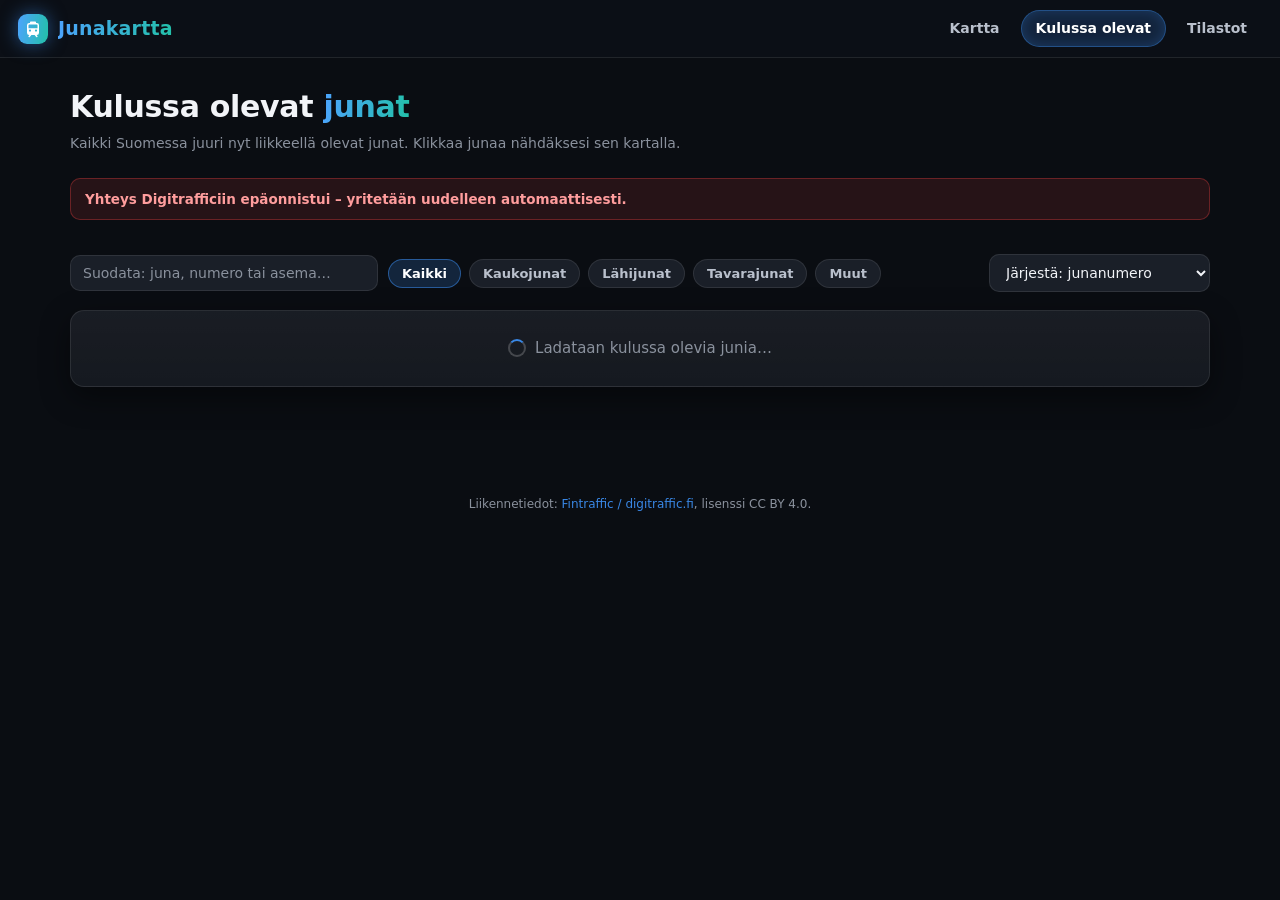
==== junat.html @ f3012fac "Lisää interaktiivinen Junakartta-sovellus (kartta, junalista, tilastot) Selainsovellus Suomen junali" ====
<!DOCTYPE html>
<html lang="fi">
<head>
  <meta charset="utf-8">
  <meta name="viewport" content="width=device-width, initial-scale=1">
  <title>Kulussa olevat junat – Junakartta</title>
  <meta name="description" content="Kaikki Suomessa juuri nyt kulussa olevat junat: reitit, nopeudet ja myöhästymiset. Tiedot: Fintraffic / digitraffic.fi.">
  <link rel="icon" href="data:image/svg+xml,<svg xmlns=%22http://www.w3.org/2000/svg%22 viewBox=%220 0 100 100%22><text y=%22.9em%22 font-size=%2290%22>🚆</text></svg>">
  <link rel="stylesheet" href="css/style.css">
</head>
<body>

  <header class="site-header">
    <a class="brand" href="index.html">
      <span class="logo"><svg viewBox="0 0 24 24"><path d="M9 2a1 1 0 0 0-1 1v1H7a3 3 0 0 0-3 3v10a3 3 0 0 0 3 3h.28l-1.17 1.4a1 1 0 1 0 1.54 1.28L9.87 20h4.26l2.22 2.68a1 1 0 0 0 1.54-1.28L16.72 20H17a3 3 0 0 0 3-3V7a3 3 0 0 0-3-3h-1V3a1 1 0 0 0-1-1H9Zm-3 5a1 1 0 0 1 1-1h10a1 1 0 0 1 1 1v4H6V7Zm2 8.5A1.5 1.5 0 1 1 8 12.5a1.5 1.5 0 0 1 0 3Zm8 0a1.5 1.5 0 1 1 0-3 1.5 1.5 0 0 1 0 3Z"/></svg></span>
      <span class="word">Junakartta</span>
    </a>
    <nav class="site-nav">
      <a href="index.html">Kartta</a>
      <a href="junat.html" class="active">Kulussa olevat</a>
      <a href="tilastot.html">Tilastot</a>
    </nav>
  </header>

  <main class="page">
    <h1 class="page-title">Kulussa olevat <span class="hl">junat</span></h1>
    <p class="page-sub">Kaikki Suomessa juuri nyt liikkeellä olevat junat. Klikkaa junaa nähdäksesi sen kartalla.</p>

    <div id="error-banner" class="error-banner">Yhteys Digitrafficiin epäonnistui – yritetään uudelleen automaattisesti.</div>

    <div id="summary-chips" class="summary-chips"></div>

    <div class="toolbar">
      <input id="filter-text" class="input" type="search" placeholder="Suodata: juna, numero tai asema…" autocomplete="off">
      <div class="chip-row">
        <button class="chip active" data-cat="kaikki">Kaikki</button>
        <button class="chip" data-cat="kauko">Kaukojunat</button>
        <button class="chip" data-cat="lahi">Lähijunat</button>
        <button class="chip" data-cat="tavara">Tavarajunat</button>
        <button class="chip" data-cat="muu">Muut</button>
      </div>
      <div class="spacer"></div>
      <select id="sort-select" class="input" aria-label="Järjestä">
        <option value="numero">Järjestä: junanumero</option>
        <option value="nopeus">Järjestä: nopeus</option>
        <option value="myohassa">Järjestä: myöhästyminen</option>
      </select>
    </div>

    <div id="train-list" class="card train-list">
      <div class="skel"><span class="spin"></span>Ladataan kulussa olevia junia…</div>
    </div>

    <p id="updated-note" class="updated-note"></p>
  </main>

  <footer class="site-footer">
    Liikennetiedot: <a href="https://www.digitraffic.fi/rautatieliikenne/">Fintraffic / digitraffic.fi</a>, lisenssi CC BY 4.0.
  </footer>

  <script src="js/api.js"></script>
  <script src="js/junat.js"></script>
</body>
</html>
---- css/style.css ----
/* ==========================================================================
   Junakartta – Suomen junaliikenne livenä
   Tumma, kiiltävä ulkoasu. Kaaviovärit: validoitu oletuspaletti (dark).
   ========================================================================== */

:root {
  color-scheme: dark;

  /* Pinnat ja teksti */
  --page: #0a0d12;
  --surface: #12161d;
  --surface-2: #1a1f28;
  --glass: rgba(13, 17, 24, 0.82);
  --border: rgba(255, 255, 255, 0.09);
  --text: #f2f4f8;
  --text-2: #b9c0cc;
  --muted: #8a919d;

  /* Korostus */
  --accent: #3987e5;
  --accent-2: #22c1a8;
  --accent-grad: linear-gradient(100deg, #4da3ff 0%, #22c1a8 100%);

  /* Junakategoriat (kartta + kaaviot, identiteettivärit) */
  --cat-kauko: #3987e5;   /* kaukojuna  */
  --cat-lahi: #1baf7a;    /* lähijuna   */
  --cat-tavara: #d95926;  /* tavarajuna */
  --cat-muu: #898781;     /* muu        */

  /* Status (myöhästymiset) */
  --st-good: #0ca30c;
  --st-warn: #fab219;
  --st-serious: #ec835a;
  --st-critical: #d03b3b;

  /* Sekventiaalinen sininen (ordinaaliaskeleet, dark-pinnalle) */
  --seq-250: #86b6ef;
  --seq-300: #6da7ec;
  --seq-350: #5598e7;
  --seq-400: #3987e5;
  --seq-450: #2a78d6;
  --seq-500: #256abf;

  --header-h: 58px;
  --radius: 14px;
  --shadow: 0 10px 30px rgba(0, 0, 0, 0.45);
  --font: system-ui, -apple-system, "Segoe UI", Roboto, sans-serif;
}

* { box-sizing: border-box; }

html, body {
  margin: 0;
  padding: 0;
  background: var(--page);
  color: var(--text);
  font-family: var(--font);
  font-size: 15px;
  line-height: 1.5;
}

a { color: var(--accent); text-decoration: none; }

/* ---------- Yläpalkki ---------- */

.site-header {
  position: fixed;
  top: 0; left: 0; right: 0;
  height: var(--header-h);
  z-index: 1200;
  display: flex;
  align-items: center;
  gap: 18px;
  padding: 0 18px;
  background: var(--glass);
  backdrop-filter: blur(14px);
  -webkit-backdrop-filter: blur(14px);
  border-bottom: 1px solid var(--border);
}

.brand {
  display: flex;
  align-items: center;
  gap: 10px;
  font-weight: 800;
  font-size: 19px;
  letter-spacing: 0.2px;
  color: var(--text);
  white-space: nowrap;
}

.brand .logo {
  width: 30px; height: 30px;
  border-radius: 9px;
  display: grid;
  place-items: center;
  background: var(--accent-grad);
  box-shadow: 0 0 18px rgba(57, 135, 229, 0.55);
}
.brand .logo svg { width: 18px; height: 18px; fill: #fff; }

.brand .word {
  background: var(--accent-grad);
  -webkit-background-clip: text;
  background-clip: text;
  color: transparent;
}

.site-nav {
  display: flex;
  gap: 6px;
  margin-left: auto;
}

.site-nav a {
  padding: 7px 14px;
  border-radius: 999px;
  color: var(--text-2);
  font-weight: 600;
  font-size: 14px;
  border: 1px solid transparent;
  transition: background 0.15s, color 0.15s;
}

.site-nav a:hover { color: var(--text); background: rgba(255, 255, 255, 0.06); }

.site-nav a.active {
  color: #fff;
  background: rgba(57, 135, 229, 0.18);
  border-color: rgba(57, 135, 229, 0.45);
  box-shadow: 0 0 14px rgba(57, 135, 229, 0.25) inset;
}

/* ---------- Sivupohja (listasivut) ---------- */

.page {
  max-width: 1180px;
  margin: 0 auto;
  padding: calc(var(--header-h) + 26px) 20px 60px;
}

.page-title {
  font-size: 30px;
  font-weight: 800;
  margin: 0 0 4px;
  letter-spacing: -0.3px;
}
.page-title .hl {
  background: var(--accent-grad);
  -webkit-background-clip: text;
  background-clip: text;
  color: transparent;
}
.page-sub { color: var(--muted); margin: 0 0 24px; font-size: 14px; }

.card {
  background: linear-gradient(180deg, rgba(255,255,255,0.03), rgba(255,255,255,0.012)), var(--surface);
  border: 1px solid var(--border);
  border-radius: var(--radius);
  box-shadow: var(--shadow);
}

/* ---------- Napit, kentät, sirut ---------- */

.chip-row { display: flex; flex-wrap: wrap; gap: 8px; align-items: center; }

.chip {
  border: 1px solid var(--border);
  background: var(--surface-2);
  color: var(--text-2);
  padding: 6px 13px;
  border-radius: 999px;
  font-size: 13px;
  font-weight: 600;
  cursor: pointer;
  font-family: inherit;
  transition: all 0.15s;
}
.chip:hover { color: var(--text); border-color: rgba(255,255,255,0.2); }
.chip.active {
  color: #fff;
  background: rgba(57, 135, 229, 0.2);
  border-color: rgba(57, 135, 229, 0.55);
}

.input {
  background: var(--surface-2);
  border: 1px solid var(--border);
  color: var(--text);
  border-radius: 10px;
  padding: 9px 12px;
  font-size: 14px;
  font-family: inherit;
  outline: none;
  transition: border-color 0.15s, box-shadow 0.15s;
}
.input:focus {
  border-color: rgba(57, 135, 229, 0.7);
  box-shadow: 0 0 0 3px rgba(57, 135, 229, 0.18);
}
.input::placeholder { color: var(--muted); }

select.input { cursor: pointer; }

.badge {
  display: inline-flex;
  align-items: center;
  gap: 6px;
  padding: 3px 10px;
  border-radius: 999px;
  font-size: 12px;
  font-weight: 700;
  white-space: nowrap;
}
.badge .ic { font-size: 11px; }

.badge-ontime { background: rgba(12, 163, 12, 0.16); color: #6fdc6f; }
.badge-slight { background: rgba(250, 178, 25, 0.15); color: #fac95e; }
.badge-late { background: rgba(236, 131, 90, 0.16); color: #f4a586; }
.badge-verylate { background: rgba(208, 59, 59, 0.18); color: #ef8686; }
.badge-cancelled { background: rgba(208, 59, 59, 0.28); color: #ff9d9d; }
.badge-neutral { background: rgba(255, 255, 255, 0.08); color: var(--text-2); }

.cat-dot {
  display: inline-block;
  width: 10px; height: 10px;
  border-radius: 50%;
  margin-right: 7px;
  vertical-align: 1px;
  box-shadow: 0 0 6px currentColor;
}
.cat-dot.kauko { color: var(--cat-kauko); background: var(--cat-kauko); }
.cat-dot.lahi { color: var(--cat-lahi); background: var(--cat-lahi); }
.cat-dot.tavara { color: var(--cat-tavara); background: var(--cat-tavara); }
.cat-dot.muu { color: var(--cat-muu); background: var(--cat-muu); }

/* ---------- Karttasivu ---------- */

#map {
  position: fixed;
  inset: var(--header-h) 0 0 0;
  background: #0a0d12;
  z-index: 1;
}

.map-panel {
  position: fixed;
  z-index: 1100;
  background: var(--glass);
  backdrop-filter: blur(14px);
  -webkit-backdrop-filter: blur(14px);
  border: 1px solid var(--border);
  border-radius: var(--radius);
  box-shadow: var(--shadow);
}

.search-panel {
  top: calc(var(--header-h) + 14px);
  left: 14px;
  width: 330px;
  max-width: calc(100vw - 28px);
  padding: 10px;
}

.search-box { position: relative; display: flex; align-items: center; }
.search-box svg {
  position: absolute; left: 11px;
  width: 15px; height: 15px;
  fill: var(--muted);
  pointer-events: none;
}
.search-box .input { width: 100%; padding-left: 34px; }

.search-results {
  margin-top: 8px;
  max-height: 320px;
  overflow-y: auto;
  display: none;
}
.search-results.open { display: block; }

.search-item {
  display: flex;
  align-items: center;
  gap: 10px;
  padding: 8px 10px;
  border-radius: 10px;
  cursor: pointer;
}
.search-item:hover { background: rgba(255, 255, 255, 0.07); }
.search-item .t { font-weight: 700; font-size: 14px; }
.search-item .r { color: var(--muted); font-size: 12px; margin-top: 1px; }
.search-item .spd { margin-left: auto; color: var(--text-2); font-size: 12px; white-space: nowrap; }
.search-empty { padding: 10px; color: var(--muted); font-size: 13px; }

.status-chip {
  position: fixed;
  top: calc(var(--header-h) + 14px);
  right: 14px;
  z-index: 1100;
  display: flex;
  align-items: center;
  gap: 8px;
  padding: 8px 14px;
  font-size: 13px;
  font-weight: 600;
  color: var(--text-2);
}
.status-chip b { color: var(--text); font-size: 14px; }
.status-chip .pulse {
  width: 8px; height: 8px;
  border-radius: 50%;
  background: var(--accent-2);
  box-shadow: 0 0 0 0 rgba(34, 193, 168, 0.7);
  animation: pulse 2s infinite;
}
@keyframes pulse {
  0% { box-shadow: 0 0 0 0 rgba(34, 193, 168, 0.6); }
  70% { box-shadow: 0 0 0 9px rgba(34, 193, 168, 0); }
  100% { box-shadow: 0 0 0 0 rgba(34, 193, 168, 0); }
}
.status-chip.error .pulse { background: var(--st-critical); animation: none; }

.follow-chip {
  position: fixed;
  bottom: 22px;
  left: 50%;
  transform: translateX(-50%);
  z-index: 1100;
  display: none;
  align-items: center;
  gap: 10px;
  padding: 9px 10px 9px 16px;
  font-size: 14px;
  font-weight: 700;
}
.follow-chip.on { display: flex; }
.follow-chip button {
  border: none;
  background: rgba(255, 255, 255, 0.1);
  color: var(--text);
  width: 26px; height: 26px;
  border-radius: 50%;
  cursor: pointer;
  font-size: 13px;
  line-height: 1;
}
.follow-chip button:hover { background: rgba(255, 255, 255, 0.2); }

.map-legend {
  position: fixed;
  bottom: 22px;
  left: 14px;
  z-index: 1050;
  padding: 10px 14px;
  font-size: 12px;
  color: var(--text-2);
  display: grid;
  gap: 5px;
}
.map-legend .lg-title { font-weight: 800; color: var(--text); font-size: 12px; margin-bottom: 2px; }

/* Leaflet-mukautukset */

.leaflet-container { font-family: var(--font); background: #0a0d12; }

.leaflet-bar {
  border: 1px solid var(--border) !important;
  box-shadow: var(--shadow) !important;
  border-radius: 10px !important;
  overflow: hidden;
}
.leaflet-bar a, .leaflet-bar button {
  background: var(--glass) !important;
  backdrop-filter: blur(10px);
  color: var(--text) !important;
  border-bottom: 1px solid var(--border) !important;
  width: 34px !important;
  height: 34px !important;
  line-height: 34px !important;
}
.leaflet-bar a:last-child { border-bottom: none !important; }
.leaflet-bar a:hover { background: rgba(255, 255, 255, 0.12) !important; }

.map-btn {
  display: grid !important;
  place-items: center;
  cursor: pointer;
}
.map-btn svg { width: 17px; height: 17px; fill: var(--text); }
.map-btn.active svg { fill: #4da3ff; }
.map-btn.active { box-shadow: 0 0 12px rgba(57, 135, 229, 0.4) inset; }

.leaflet-control-attribution {
  background: rgba(10, 13, 18, 0.75) !important;
  color: var(--muted) !important;
  font-size: 10px !important;
}
.leaflet-control-attribution a { color: var(--text-2) !important; }

.leaflet-popup-content-wrapper {
  background: var(--surface-2);
  color: var(--text);
  border-radius: 12px;
  border: 1px solid var(--border);
  box-shadow: var(--shadow);
}
.leaflet-popup-tip { background: var(--surface-2); border: 1px solid var(--border); }
.leaflet-popup-content { margin: 14px 16px; font-size: 13px; line-height: 1.55; }
.leaflet-popup-close-button { color: var(--muted) !important; }

.tp-title { font-size: 16px; font-weight: 800; margin-bottom: 2px; }
.tp-route { color: var(--text-2); font-weight: 600; margin-bottom: 8px; }
.tp-grid { display: grid; grid-template-columns: auto 1fr; gap: 3px 12px; margin-bottom: 10px; }
.tp-grid dt { color: var(--muted); }
.tp-grid dd { margin: 0; font-weight: 600; }
.tp-follow {
  width: 100%;
  border: 1px solid rgba(57, 135, 229, 0.5);
  background: rgba(57, 135, 229, 0.16);
  color: #9ec9ff;
  font-weight: 700;
  font-family: inherit;
  font-size: 13px;
  padding: 7px 0;
  border-radius: 9px;
  cursor: pointer;
}
.tp-follow:hover { background: rgba(57, 135, 229, 0.28); }

/* Junamerkit kartalla */

.train-marker { background: none; border: none; }

.train-marker .dot {
  width: 26px; height: 26px;
  margin: 2px;
  border-radius: 50%;
  display: grid;
  place-items: center;
  border: 2px solid rgba(255, 255, 255, 0.85);
  box-shadow: 0 0 10px rgba(0, 0, 0, 0.6), 0 0 14px var(--glow, rgba(57,135,229,0.55));
  transition: transform 0.4s linear;
}
.train-marker .dot svg { width: 14px; height: 14px; fill: #fff; }
.train-marker .dot .stopped { width: 8px; height: 8px; border-radius: 50%; background: #fff; }

.train-marker.cat-kauko .dot { background: var(--cat-kauko); --glow: rgba(57, 135, 229, 0.6); }
.train-marker.cat-lahi .dot { background: var(--cat-lahi); --glow: rgba(27, 175, 122, 0.6); }
.train-marker.cat-tavara .dot { background: var(--cat-tavara); --glow: rgba(217, 89, 38, 0.6); }
.train-marker.cat-muu .dot { background: #5c5c58; --glow: rgba(137, 135, 129, 0.5); }

.train-marker .lbl {
  position: absolute;
  top: 30px;
  left: 50%;
  transform: translateX(-50%);
  background: rgba(10, 13, 18, 0.85);
  border: 1px solid var(--border);
  color: var(--text);
  font-size: 10.5px;
  font-weight: 700;
  padding: 1px 6px;
  border-radius: 6px;
  white-space: nowrap;
  pointer-events: none;
}

.labels-hidden .train-marker .lbl { display: none; }

.train-marker.followed .dot {
  border-color: #ffd76a;
  box-shadow: 0 0 0 4px rgba(255, 215, 106, 0.35), 0 0 18px var(--glow, rgba(57,135,229,0.6));
}

.user-loc-dot {
  background: #4da3ff;
  border: 3px solid #fff;
  border-radius: 50%;
  box-shadow: 0 0 12px rgba(77, 163, 255, 0.9);
}

/* ---------- Junalista ---------- */

.toolbar {
  display: flex;
  flex-wrap: wrap;
  gap: 10px;
  align-items: center;
  margin-bottom: 18px;
}
.toolbar .input[type="search"] { flex: 1 1 220px; min-width: 180px; }
.toolbar .spacer { flex: 1; }

.summary-chips { display: flex; flex-wrap: wrap; gap: 8px; margin-bottom: 18px; }
.summary-chips .badge { font-size: 13px; padding: 6px 13px; }

.train-list { overflow: hidden; }

.train-row {
  display: grid;
  grid-template-columns: 200px 1fr 96px 140px 200px 90px;
  gap: 12px;
  align-items: center;
  padding: 12px 18px;
  border-bottom: 1px solid rgba(255, 255, 255, 0.05);
  cursor: pointer;
  transition: background 0.12s;
}
.train-row:last-child { border-bottom: none; }
.train-row:hover { background: rgba(57, 135, 229, 0.08); }

.train-row.head {
  cursor: default;
  font-size: 12px;
  font-weight: 700;
  text-transform: uppercase;
  letter-spacing: 0.5px;
  color: var(--muted);
  background: rgba(255, 255, 255, 0.025);
}
.train-row.head:hover { background: rgba(255, 255, 255, 0.025); }

.tr-name { font-weight: 800; font-size: 15px; white-space: nowrap; }
.tr-name .sub { display: block; font-weight: 600; font-size: 12px; color: var(--muted); }
.tr-route { color: var(--text-2); font-weight: 600; font-size: 14px; }
.tr-route .arrow { color: var(--accent); margin: 0 5px; }
.tr-speed { font-weight: 700; font-variant-numeric: tabular-nums; }
.tr-speed .u { color: var(--muted); font-weight: 500; font-size: 12px; }
.tr-next { color: var(--text-2); font-size: 13px; }
.tr-next b { color: var(--text); }
.tr-op { color: var(--muted); font-size: 12px; font-weight: 700; text-transform: uppercase; }

.list-empty { padding: 40px; text-align: center; color: var(--muted); }

/* ---------- Tilastot ---------- */

.tile-grid {
  display: grid;
  grid-template-columns: repeat(auto-fit, minmax(210px, 1fr));
  gap: 14px;
  margin-bottom: 26px;
}

.tile { padding: 18px 20px; position: relative; overflow: hidden; }
.tile::after {
  content: "";
  position: absolute;
  inset: 0 0 auto 0;
  height: 3px;
  background: var(--accent-grad);
  opacity: 0.8;
}
.tile .t-label {
  font-size: 12px;
  font-weight: 700;
  text-transform: uppercase;
  letter-spacing: 0.6px;
  color: var(--muted);
  margin-bottom: 6px;
}
.tile .t-value { font-size: 34px; font-weight: 800; line-height: 1.1; letter-spacing: -0.5px; }
.tile .t-value .u { font-size: 16px; font-weight: 600; color: var(--text-2); margin-left: 3px; }
.tile .t-sub { font-size: 13px; color: var(--text-2); margin-top: 5px; }

.chart-grid {
  display: grid;
  grid-template-columns: repeat(auto-fit, minmax(320px, 1fr));
  gap: 14px;
}

.chart-card { padding: 20px 22px; }
.chart-card h3 { margin: 0 0 4px; font-size: 16px; font-weight: 800; }
.chart-card .ch-sub { color: var(--muted); font-size: 12.5px; margin: 0 0 16px; }

.hbar-row {
  display: grid;
  grid-template-columns: 120px 1fr 52px;
  gap: 10px;
  align-items: center;
  padding: 5px 0;
  border-radius: 8px;
}
.hbar-row:hover { background: rgba(255, 255, 255, 0.04); }
.hbar-name { font-size: 13px; font-weight: 600; color: var(--text-2); white-space: nowrap; overflow: hidden; text-overflow: ellipsis; }
.hbar-track { height: 16px; border-radius: 4px; background: rgba(255, 255, 255, 0.045); overflow: hidden; }
.hbar-fill {
  height: 100%;
  border-radius: 0 4px 4px 0;
  background: var(--seq-400);
  min-width: 2px;
  transition: width 0.6s cubic-bezier(0.2, 0.8, 0.2, 1);
}
.hbar-val { font-size: 13px; font-weight: 700; text-align: right; font-variant-numeric: tabular-nums; }

.top-table { width: 100%; border-collapse: collapse; font-size: 13.5px; }
.top-table td { padding: 7px 6px; border-bottom: 1px solid rgba(255, 255, 255, 0.05); }
.top-table tr:last-child td { border-bottom: none; }
.top-table tr:hover td { background: rgba(255, 255, 255, 0.03); }
.top-table .n { font-weight: 800; white-space: nowrap; }
.top-table .r { color: var(--muted); font-size: 12.5px; }
.top-table .v { text-align: right; font-weight: 700; white-space: nowrap; font-variant-numeric: tabular-nums; }

.updated-note { color: var(--muted); font-size: 12.5px; margin-top: 22px; }

.error-banner {
  display: none;
  background: rgba(208, 59, 59, 0.14);
  border: 1px solid rgba(208, 59, 59, 0.4);
  color: #ff9d9d;
  border-radius: 10px;
  padding: 10px 14px;
  margin-bottom: 16px;
  font-size: 13.5px;
  font-weight: 600;
}
.error-banner.on { display: block; }

.skel { color: var(--muted); padding: 26px; text-align: center; }
.skel .spin {
  display: inline-block;
  width: 18px; height: 18px;
  border: 2px solid rgba(255, 255, 255, 0.2);
  border-top-color: var(--accent);
  border-radius: 50%;
  animation: spin 0.8s linear infinite;
  vertical-align: -4px;
  margin-right: 9px;
}
@keyframes spin { to { transform: rotate(360deg); } }

.site-footer {
  color: var(--muted);
  font-size: 12px;
  text-align: center;
  padding: 26px 16px 10px;
}

/* ---------- Mobiili ---------- */

@media (max-width: 860px) {
  .train-row { grid-template-columns: 1fr 1fr; padding: 12px 14px; }
  .train-row.head { display: none; }
  .tr-next { grid-column: 1 / -1; }
  .tr-op { display: none; }
  .site-nav a { padding: 6px 10px; font-size: 13px; }
  .brand span.word { display: none; }
  .search-panel { width: calc(100vw - 28px); }
  .status-chip { top: auto; bottom: 84px; right: 10px; }
  .map-legend { display: none; }
  .page-title { font-size: 24px; }
}
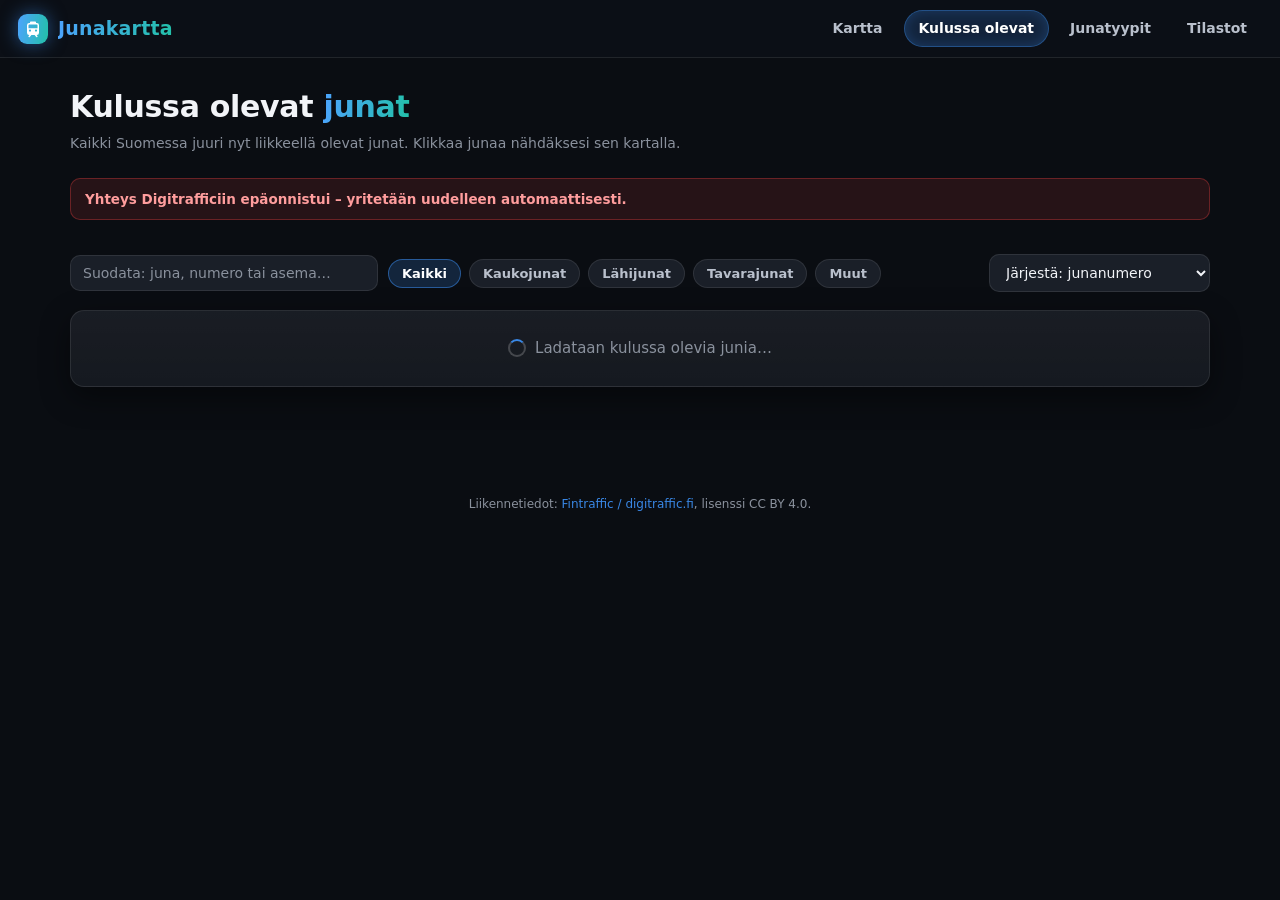
==== commit 26f46a2d: "Lisää junatyyppisuodattimet kartalle ja tilastoihin sekä Junatyypit-sivu - Karttasivulle suodatinsir" ====
--- a/junat.html
+++ b/junat.html
@@ -18,6 +18,7 @@
     <nav class="site-nav">
       <a href="index.html">Kartta</a>
       <a href="junat.html" class="active">Kulussa olevat</a>
+      <a href="junatyypit.html">Junatyypit</a>
       <a href="tilastot.html">Tilastot</a>
     </nav>
   </header>
--- a/css/style.css
+++ b/css/style.css
@@ -271,6 +271,9 @@
 }
 .search-box .input { width: 100%; padding-left: 34px; }
 
+.map-filter { margin-top: 9px; }
+.map-filter .chip { font-size: 12px; padding: 4px 10px; }
+
 .search-results {
   margin-top: 8px;
   max-height: 320px;
@@ -390,6 +393,30 @@
 .map-btn svg { width: 17px; height: 17px; fill: var(--text); }
 .map-btn.active svg { fill: #4da3ff; }
 .map-btn.active { box-shadow: 0 0 12px rgba(57, 135, 229, 0.4) inset; }
+
+.leaflet-control-layers {
+  background: var(--glass) !important;
+  backdrop-filter: blur(10px);
+  -webkit-backdrop-filter: blur(10px);
+  border: 1px solid var(--border) !important;
+  border-radius: 10px !important;
+  box-shadow: var(--shadow) !important;
+  color: var(--text);
+}
+.leaflet-control-layers-toggle {
+  width: 34px !important;
+  height: 34px !important;
+  background-size: 18px 18px;
+  background-image: url('data:image/svg+xml;utf8,<svg xmlns="http://www.w3.org/2000/svg" viewBox="0 0 24 24" fill="%23f2f4f8"><path d="M12 3 2 8l10 5 10-5-10-5Zm-7.5 8.6L2 13l10 5 10-5-2.5-1.4L12 15.6l-7.5-4Zm0 5L2 18l10 5 10-5-2.5-1.4L12 20.6l-7.5-4Z"/></svg>') !important;
+}
+.leaflet-control-layers-expanded {
+  padding: 10px 14px !important;
+  font-size: 13px;
+  font-weight: 600;
+}
+.leaflet-control-layers label { color: var(--text-2); cursor: pointer; }
+.leaflet-control-layers label:hover { color: var(--text); }
+.leaflet-control-layers input[type="radio"] { accent-color: var(--accent); }
 
 .leaflet-control-attribution {
   background: rgba(10, 13, 18, 0.75) !important;
@@ -603,6 +630,84 @@
 
 .updated-note { color: var(--muted); font-size: 12.5px; margin-top: 22px; }
 
+.stats-filter { margin-bottom: 20px; }
+
+/* ---------- Junatyypit ---------- */
+
+.type-grid {
+  display: grid;
+  grid-template-columns: repeat(auto-fit, minmax(340px, 1fr));
+  gap: 14px;
+}
+
+.type-card { padding: 20px 22px; }
+
+.type-head {
+  display: flex;
+  align-items: center;
+  gap: 14px;
+  margin-bottom: 14px;
+}
+
+.type-code {
+  min-width: 56px;
+  height: 56px;
+  padding: 0 10px;
+  border-radius: 12px;
+  display: grid;
+  place-items: center;
+  font-size: 20px;
+  font-weight: 800;
+  letter-spacing: 0.5px;
+  color: #fff;
+  box-shadow: 0 0 16px var(--glow, rgba(57, 135, 229, 0.35));
+}
+.type-code.kauko { background: var(--cat-kauko); --glow: rgba(57, 135, 229, 0.4); }
+.type-code.lahi { background: var(--cat-lahi); --glow: rgba(27, 175, 122, 0.4); }
+.type-code.tavara { background: var(--cat-tavara); --glow: rgba(217, 89, 38, 0.4); }
+.type-code.muu { background: #5c5c58; --glow: rgba(137, 135, 129, 0.3); }
+
+.type-head h3 { margin: 0; font-size: 17px; font-weight: 800; }
+.type-head .type-cat { color: var(--muted); font-size: 12.5px; font-weight: 600; }
+
+.type-stats {
+  display: grid;
+  grid-template-columns: repeat(3, 1fr);
+  gap: 10px;
+  margin-bottom: 14px;
+}
+.type-stat {
+  background: rgba(255, 255, 255, 0.035);
+  border: 1px solid rgba(255, 255, 255, 0.05);
+  border-radius: 10px;
+  padding: 9px 12px;
+}
+.type-stat .v { font-size: 19px; font-weight: 800; line-height: 1.2; }
+.type-stat .v .u { font-size: 11.5px; font-weight: 600; color: var(--text-2); margin-left: 2px; }
+.type-stat .l { font-size: 11px; color: var(--muted); font-weight: 600; text-transform: uppercase; letter-spacing: 0.4px; }
+
+.type-trains { display: flex; flex-wrap: wrap; gap: 7px; }
+.type-train {
+  display: inline-flex;
+  align-items: center;
+  gap: 7px;
+  background: var(--surface-2);
+  border: 1px solid var(--border);
+  border-radius: 999px;
+  padding: 4px 11px;
+  font-size: 12.5px;
+  font-weight: 600;
+  color: var(--text-2);
+  cursor: pointer;
+  transition: all 0.13s;
+}
+.type-train:hover { color: var(--text); border-color: rgba(57, 135, 229, 0.55); background: rgba(57, 135, 229, 0.12); }
+.type-train b { color: var(--text); }
+.type-train .d-late { color: #fac95e; }
+.type-train .d-verylate { color: #ef8686; }
+.type-train .d-ok { color: #6fdc6f; }
+.type-more { color: var(--muted); font-size: 12.5px; align-self: center; }
+
 .error-banner {
   display: none;
   background: rgba(208, 59, 59, 0.14);
